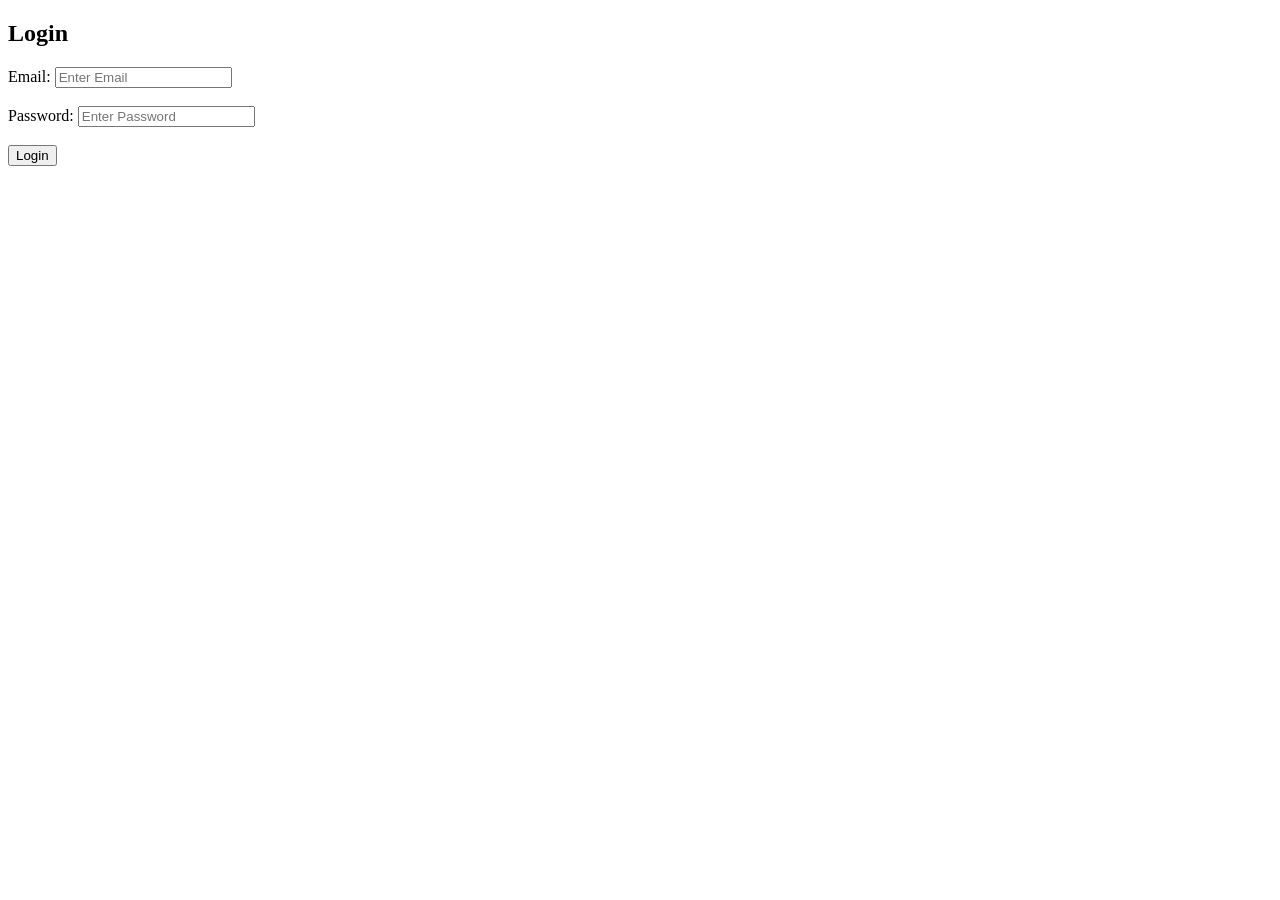
==== frontend/login&registration/login.html @ d4fcbf80 "Create_login.html" ====
<!DOCTYPE html>
<html lang="en">
<head>
    <meta charset="UTF-8">
    <meta name="viewport" content="width=device-width, initial-scale=1.0">
    <title>Login</title>
</head>
<body>
    <div class="box">
        <h2> Login </h2>
        <label for="email">Email:</label>
        
        <input type = "email" name = "email" id="email" placeholder="Enter Email" required><br><br>

        <label for="password">Password:</label>
        <input type = "password" name = "password" id="password" placeholder="Enter Password " required><br><br>

        <button  name = "login">Login</button>
    </div>

</body>

</html>
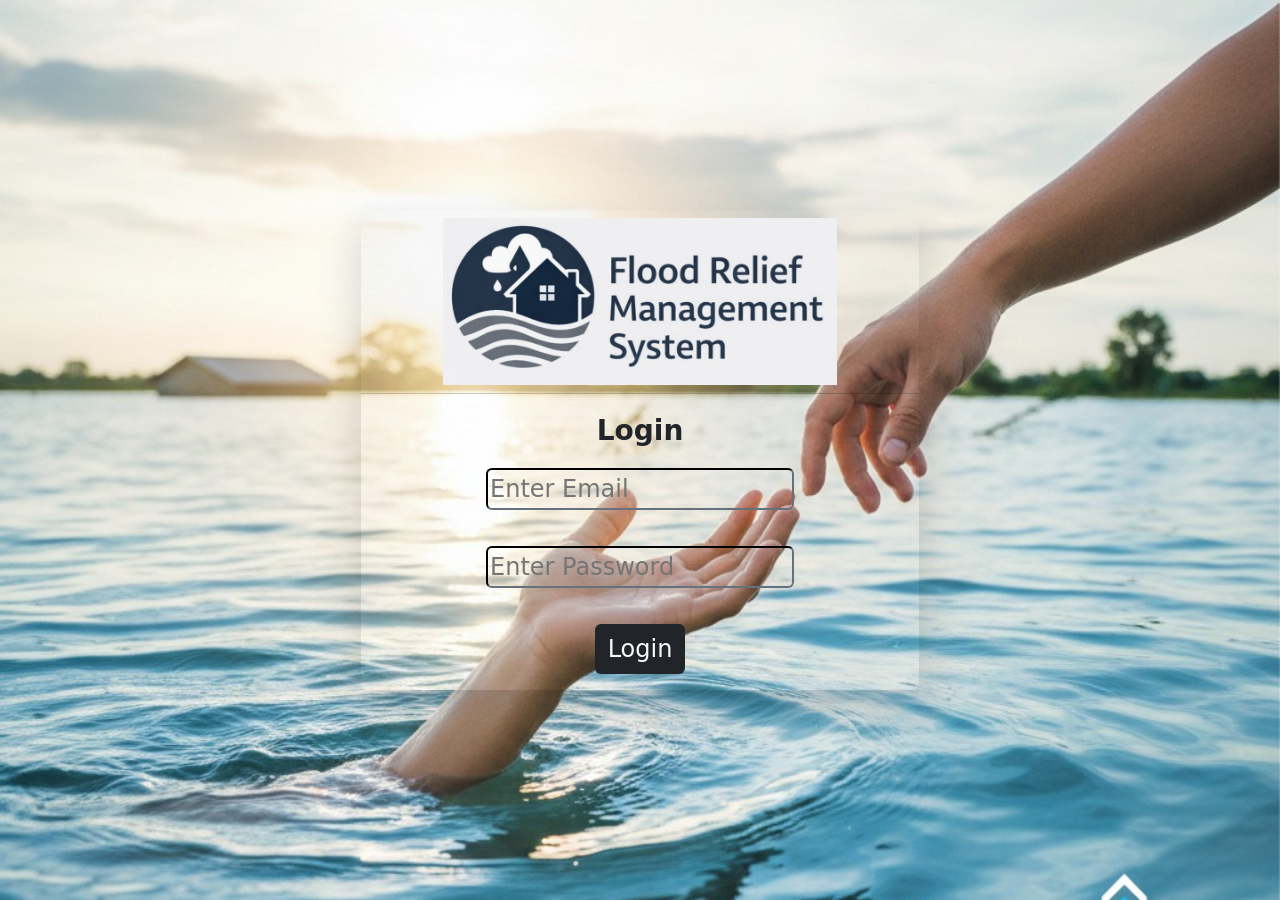
==== commit c3c7ad02: "Add_css_login" ====
--- a/frontend/login&registration/login.html
+++ b/frontend/login&registration/login.html
@@ -4,20 +4,38 @@
     <meta charset="UTF-8">
     <meta name="viewport" content="width=device-width, initial-scale=1.0">
     <title>Login</title>
+    <link href="https://cdn.jsdelivr.net/npm/bootstrap@5.3.8/dist/css/bootstrap.min.css" rel="stylesheet" integrity="sha384-sRIl4kxILFvY47J16cr9ZwB07vP4J8+LH7qKQnuqkuIAvNWLzeN8tE5YBujZqJLB" crossorigin="anonymous">
+    <style>
+    body {
+      background-image: url('../image/background.jpeg');
+      background-size: cover;        
+      background-position: center;   
+      background-repeat: no-repeat;  
+    }
+    </style>
 </head>
 <body>
-    <div class="box">
-        <h2> Login </h2>
-        <label for="email">Email:</label>
-        
-        <input type = "email" name = "email" id="email" placeholder="Enter Email" required><br><br>
+     <div class="container vh-100 d-flex justify-content-center align-items-center ">
 
-        <label for="password">Password:</label>
-        <input type = "password" name = "password" id="password" placeholder="Enter Password " required><br><br>
+        <div class="card shadow-lg border-0 w-50 bg-transparent">
 
-        <button  name = "login">Login</button>
+            <div class="card-header text-center">  
+                <img src="../image/logo.jpeg" alt="alternatetext" class="w-75">
+            </div>
+
+            <div class="card-body pl-15 text-primary-subtle text-center fs-4">   
+                        
+                <p class="fs-3 fw-bold"> Login </p>
+
+                <input class="bg-transparent text-white border-dark rounded" type = "email" name = "email" id="email" placeholder="Enter Email" required><br><br>
+                <input class="bg-transparent text-white border-dark rounded" type = "password" name = "password" id="password" placeholder="Enter Password " required><br><br>
+
+                <button  name = "login" class=" btn bg-dark fs-4 text-light">Login</button>
+                    
+            </div>
+                    
+        </div>
     </div>
-
 </body>
 
 </html>
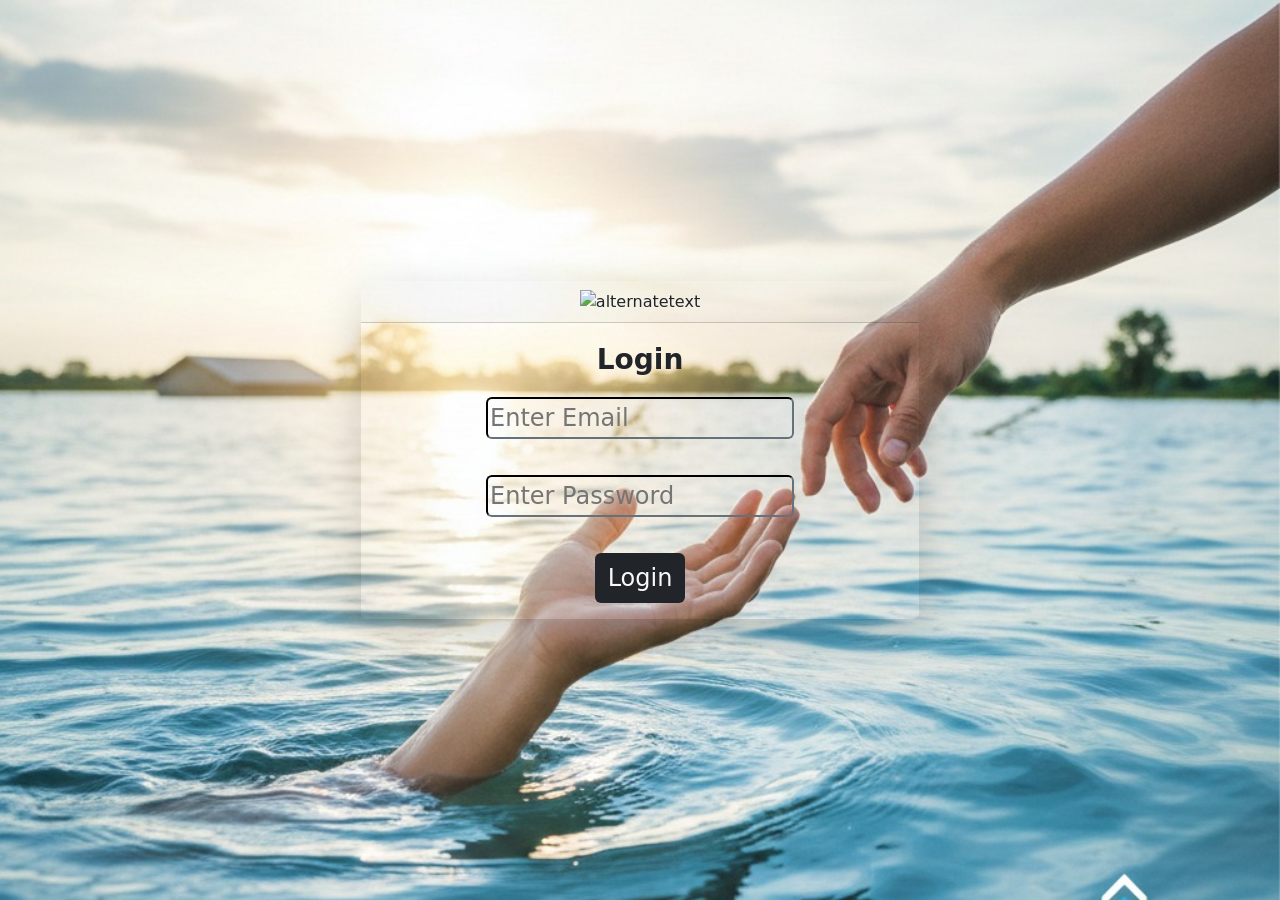
==== commit f6ba4816: "Add_css_registration" ====
--- a/frontend/login&registration/login.html
+++ b/frontend/login&registration/login.html
@@ -27,8 +27,8 @@
                         
                 <p class="fs-3 fw-bold"> Login </p>
 
-                <input class="bg-transparent text-white border-dark rounded" type = "email" name = "email" id="email" placeholder="Enter Email" required><br><br>
-                <input class="bg-transparent text-white border-dark rounded" type = "password" name = "password" id="password" placeholder="Enter Password " required><br><br>
+                <input class="bg-transparent text-dark border-dark rounded" type = "email" name = "email" id="email" placeholder="Enter Email" required><br><br>
+                <input class="bg-transparent text-dark border-dark rounded" type = "password" name = "password" id="password" placeholder="Enter Password " required><br><br>
 
                 <button  name = "login" class=" btn bg-dark fs-4 text-light">Login</button>
                     
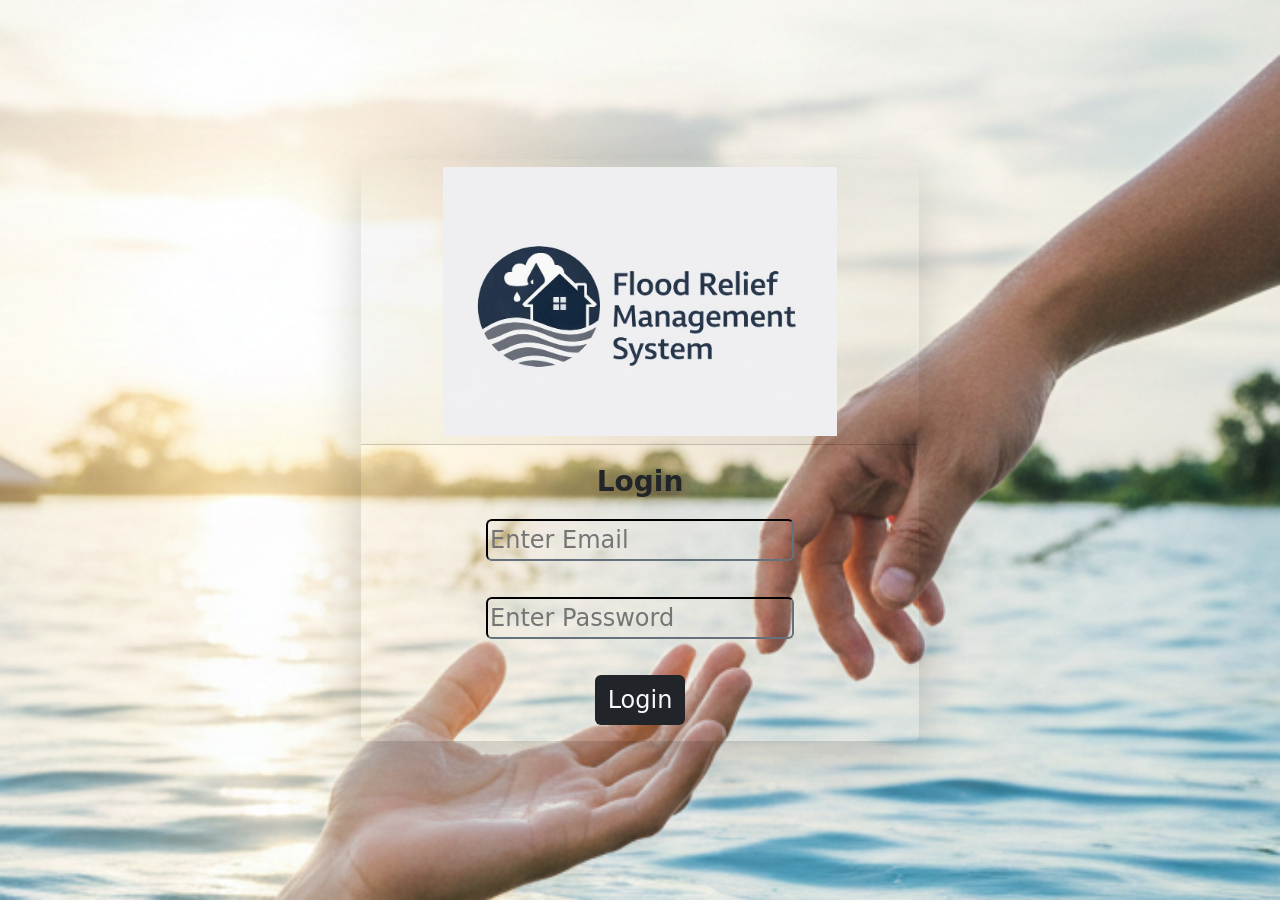
==== commit f87573b5: "update_file connections" ====
--- a/frontend/login&registration/login.html
+++ b/frontend/login&registration/login.html
@@ -7,7 +7,7 @@
     <link href="https://cdn.jsdelivr.net/npm/bootstrap@5.3.8/dist/css/bootstrap.min.css" rel="stylesheet" integrity="sha384-sRIl4kxILFvY47J16cr9ZwB07vP4J8+LH7qKQnuqkuIAvNWLzeN8tE5YBujZqJLB" crossorigin="anonymous">
     <style>
     body {
-      background-image: url('../image/background.jpeg');
+      background-image: url('../images/background.png');
       background-size: cover;        
       background-position: center;   
       background-repeat: no-repeat;  
@@ -20,7 +20,7 @@
         <div class="card shadow-lg border-0 w-50 bg-transparent">
 
             <div class="card-header text-center">  
-                <img src="../image/logo.jpeg" alt="alternatetext" class="w-75">
+                <img src="../images/logo.png" alt="alternatetext" class="w-75">
             </div>
 
             <div class="card-body pl-15 text-primary-subtle text-center fs-4">   
@@ -30,12 +30,13 @@
                 <input class="bg-transparent text-dark border-dark rounded" type = "email" name = "email" id="email" placeholder="Enter Email" required><br><br>
                 <input class="bg-transparent text-dark border-dark rounded" type = "password" name = "password" id="password" placeholder="Enter Password " required><br><br>
 
-                <button  name = "login" class=" btn bg-dark fs-4 text-light">Login</button>
+                <button  name = "login" class=" btn bg-dark fs-4 text-light" onclick="login()">Login</button>
                     
             </div>
                     
         </div>
     </div>
+    <script src="../javaScript/login&registration.js"></script>
 </body>
 
 </html>
